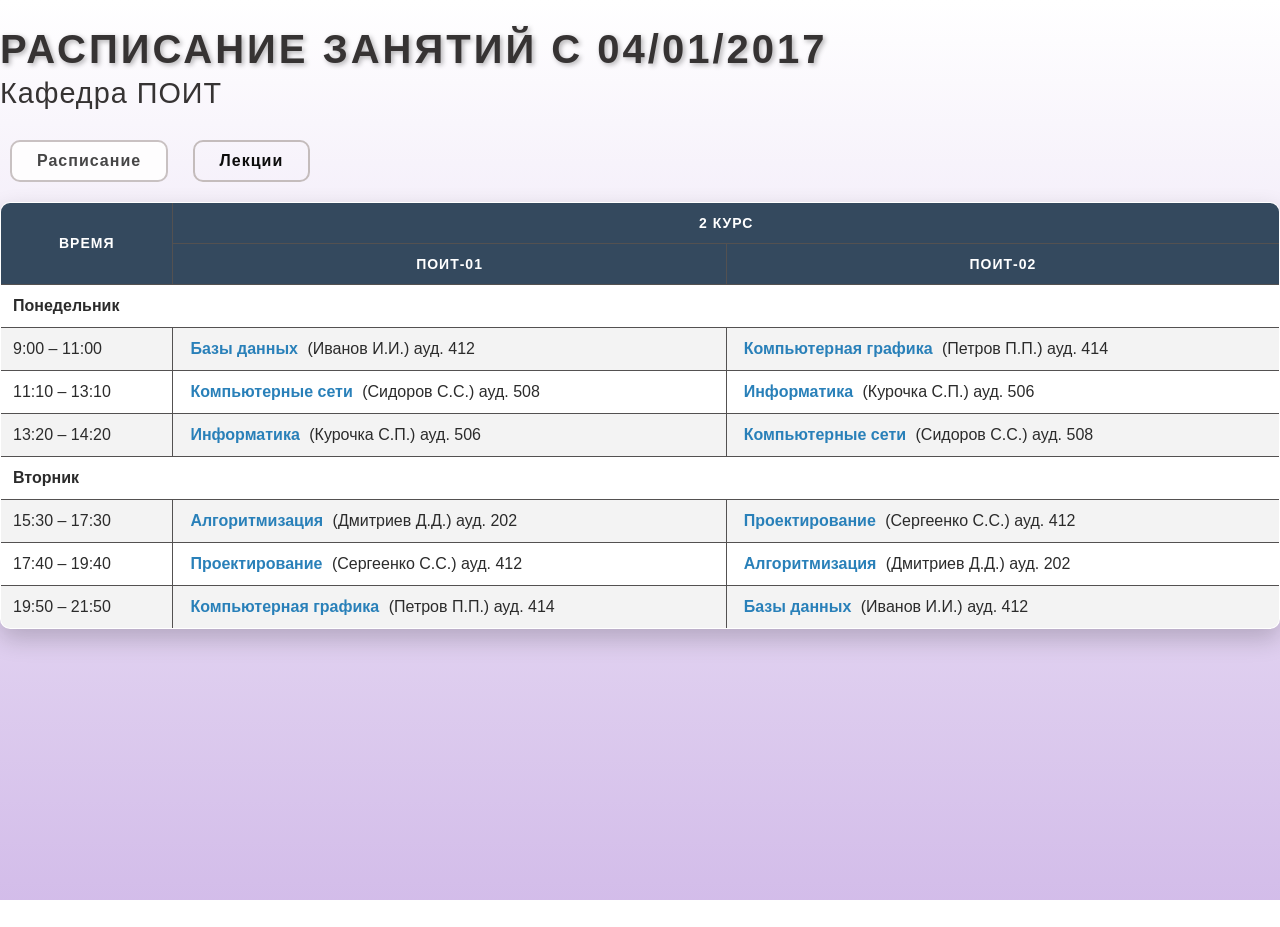
==== index.html @ 770b4e89 "Create sate B" ====
<!DOCTYPE html>
<html lang="en">
<head>
    <meta charset="UTF-8">
    <meta name="viewport" content="width=device-width, initial-scale=1.0">
    <title>БГУИР</title>
    <link rel="stylesheet" href="style.css">
</head>
<body>
    <header>
        <h1>Расписание занятий с 04/01/2017</h1>
        <h3>Кафедра ПОИТ</h3>
        
        <nav>
            <a href="index.html" class="nav-btn active">Расписание</a>
            <a href="lectures.html" class="nav-btn">Лекции</a>
        </nav>
    </header>

    <table border="1">
        <thead>
            <tr>
                <th rowspan="2">Время</th> <th colspan="4">2 курс</th> </tr>
            <tr>
                <th colspan="2">ПОИТ-01</th>
                <th colspan="2">ПОИТ-02</th>
            </tr>
        </thead>
        
        <tbody>
            <tr>
                <td colspan="5"><strong>Понедельник</strong></td>
            </tr>

            <tr>
                <td>9:00 – 11:00</td>
                <td colspan="2"><a href="lectures.html#db">Базы данных</a> (Иванов И.И.) ауд. 412</td>
                <td colspan="2"><a href="lectures.html#cg">Компьютерная графика</a> (Петров П.П.) ауд. 414</td>
            </tr>

            <tr>
                <td>11:10 – 13:10</td>
                <td colspan="2"><a href="lectures.html#net">Компьютерные сети</a> (Сидоров С.С.) ауд. 508</td>
                <td colspan="2"><a href="lectures.html#info">Информатика</a> (Курочка С.П.) ауд. 506</td>
            </tr>

            <tr>
                <td>13:20 – 14:20</td>
                <td colspan="2"><a href="lectures.html#info">Информатика</a> (Курочка С.П.) ауд. 506</td>
                <td colspan="2"><a href="lectures.html#net">Компьютерные сети</a> (Сидоров С.С.) ауд. 508</td>
            </tr>

            <tr>
                <td colspan="5"><strong>Вторник</strong></td>
            </tr>

            <tr>
                <td>15:30 – 17:30</td>
                <td colspan="2"><a href="lectures.html#algo">Алгоритмизация</a> (Дмитриев Д.Д.) ауд. 202</td>
                <td colspan="2"><a href="lectures.html#design">Проектирование</a> (Сергеенко С.С.) ауд. 412</td>
            </tr>

            <tr>
                <td>17:40 – 19:40</td>
                <td colspan="2"><a href="lectures.html#design">Проектирование</a> (Сергеенко С.С.) ауд. 412</td>
                <td colspan="2"><a href="lectures.html#algo">Алгоритмизация</a> (Дмитриев Д.Д.) ауд. 202</td>
            </tr>

            <tr>
                <td>19:50 – 21:50</td>
                <td colspan="2"><a href="lectures.html#cg">Компьютерная графика</a> (Петров П.П.) ауд. 414</td>
                <td colspan="2"><a href="lectures.html#db">Базы данных</a> (Иванов И.И.) ауд. 412</td>
            </tr>
        </tbody>
    </table>

</body>
</html>
---- style.css ----
body {
    background: linear-gradient(180deg, #ffffff 0%, #9159c9 250%);
    background-repeat: no-repeat;
    background-attachment: fixed;
    min-height: 100vh;
    font-family: 'Segoe UI', Tahoma, Geneva, Verdana, sans-serif;
    color: #2b2b2b;
    margin: 0;
}

/* кнопки навигации */
nav {
    margin-top: 15px;
}

.nav-btn {
    display: inline-block;
    text-decoration: none;
    color: rgb(12, 12, 12);
    border: 2px solid rgb(196, 188, 188);
    padding: 10px 25px;
    border-radius: 10px;
    font-weight: 600;
    font-size: 16px;
    letter-spacing: 1px;
    margin: 0 10px;
    transition: all 0.3s ease;
}

.nav-btn:hover {
    background-color: rgba(144, 88, 233, 0.3);
    color: white;
    padding: 10px 25px;
    border: 2px solid white;
    border-radius: 50px;
    transform: none;
}

.nav-btn.active {
    background-color: white;
    color: #333;
    pointer-events: none;
    opacity: 0.9;
}

/* заголовки */
h1 {
    text-align: left;
    color: rgb(54, 51, 51);
    font-size: 2.5em;
    font-weight: 800;
    text-transform: uppercase;
    letter-spacing: 3px;
    text-shadow: 2px 2px 5px rgba(0,0,0,0.3);
    margin-bottom: 5px;
}

h3 {
    text-align: left;
    color: rgb(54, 51, 51);
    font-size: 1.8em;
    font-weight: 500;
    letter-spacing: 1px;
    margin-top: 0;
    margin-bottom: 30px;
}

/* таблица */
table {
    background-color: white;
    box-shadow: 0 10px 25px rgba(0,0,0,0.2);
    border-radius: 10px;
    overflow: hidden;
    border-collapse: collapse;
    border: 1px solid #535151;
    width: 100%;
    margin-top: 20px;
}

thead {
    background-color: #34495e;
    color: white;
}

th {
    padding: 15px;
    text-transform: uppercase;
    letter-spacing: 1px;
    font-size: 14px;
}

td, th {
    border: 1px solid #535151;
    padding: 12px;
}

tbody tr:nth-child(even) {
    background-color: #f3f3f3;
}

/* ссылки */
a {
    text-decoration: none;
    color: #2980b9;
    font-weight: bold;
    transition: 0.3s;
    padding: 2px 5px;
    border-radius: 4px;
}

a:hover {
    color: #e74c3c;
    background-color: rgba(231, 76, 60, 0.1);
    padding: 2px 5px;
    border-radius: 4px;
}

/*  карточки предметов */
.subject-card {
    background-color: white;
    border-radius: 15px;
    box-shadow: 0 10px 20px rgba(0,0,0,0.15);
    padding: 30px;
    margin-bottom: 40px;
    width: 100%;
    max-width: 1000px;
    transition: transform 0.3s;
}

.subject-card:hover {
    transform: translateY(-5px);
}

.subject-card ul {
    margin-left: 20px;
    line-height: 1.6;
}

.subject-card li {
    margin-bottom: 10px;
}
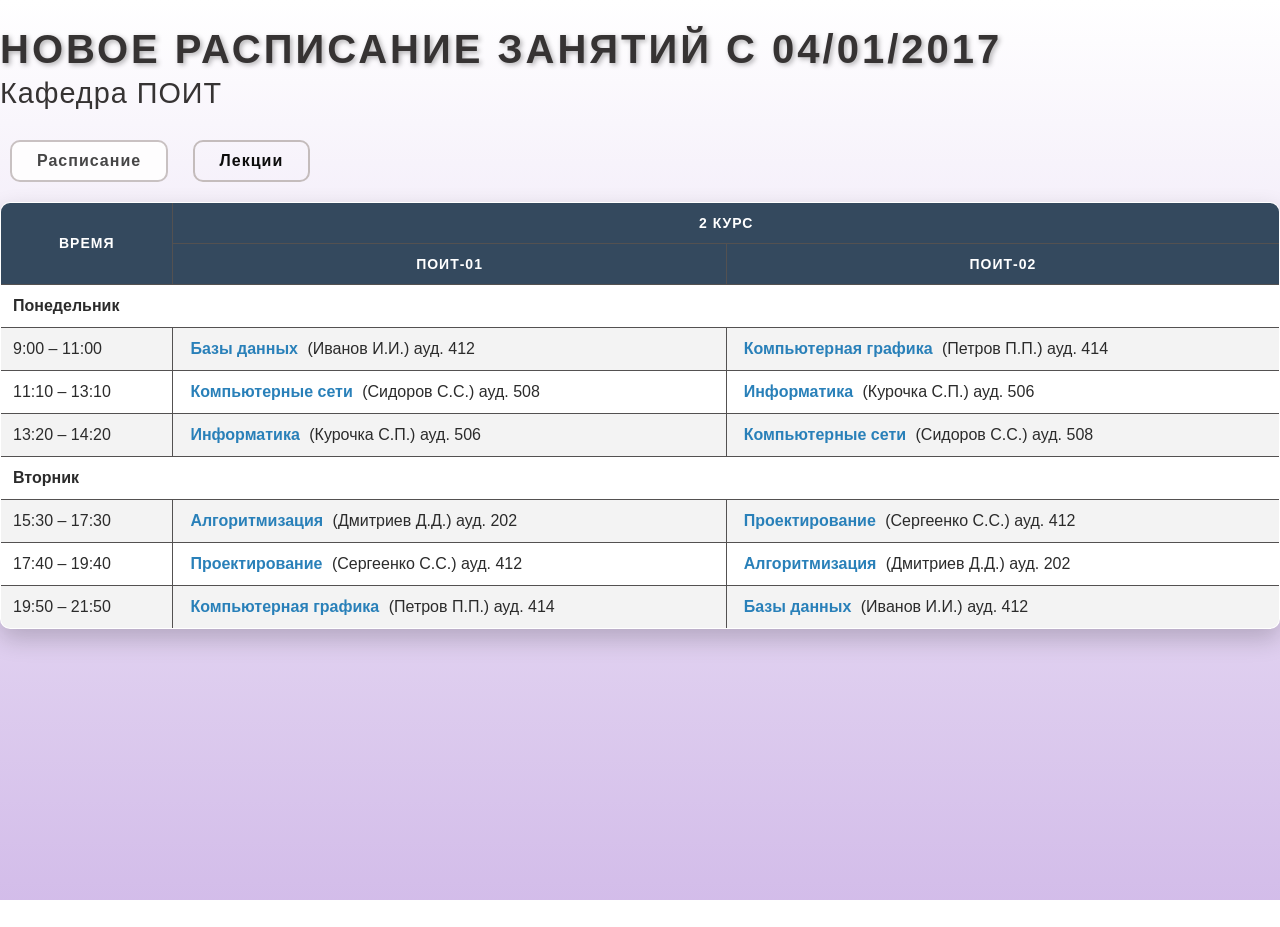
==== commit 18f6b365: "changed header text" ====
--- a/index.html
+++ b/index.html
@@ -8,7 +8,7 @@
 </head>
 <body>
     <header>
-        <h1>Расписание занятий с 04/01/2017</h1>
+        <h1>Новое расписание занятий с 04/01/2017</h1>
         <h3>Кафедра ПОИТ</h3>
         
         <nav>
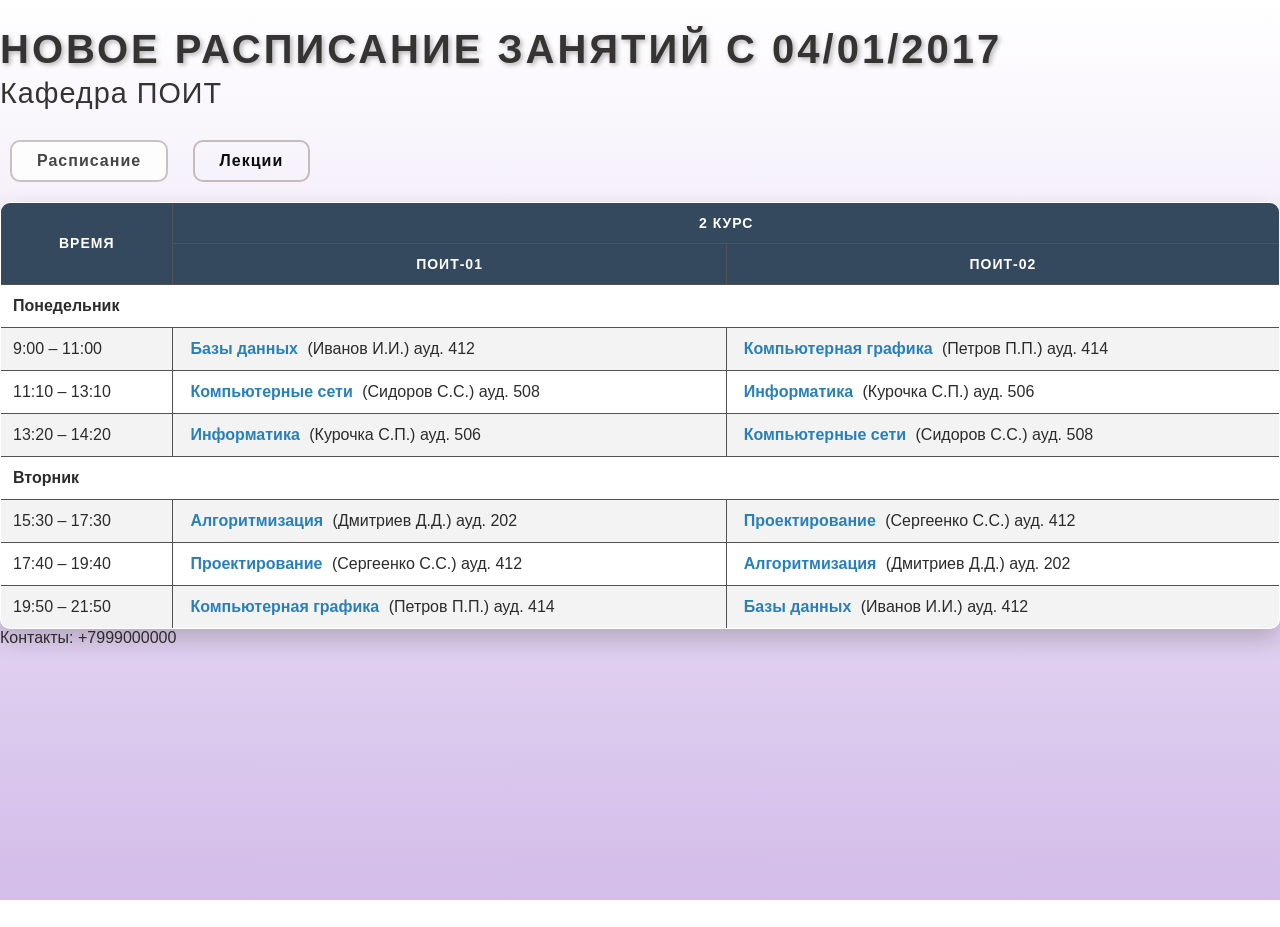
==== commit 0f137311: "Add footer" ====
--- a/index.html
+++ b/index.html
@@ -73,6 +73,6 @@
             </tr>
         </tbody>
     </table>
-
+<footer>Контакты: +7999000000</footer>
 </body>
 </html>
